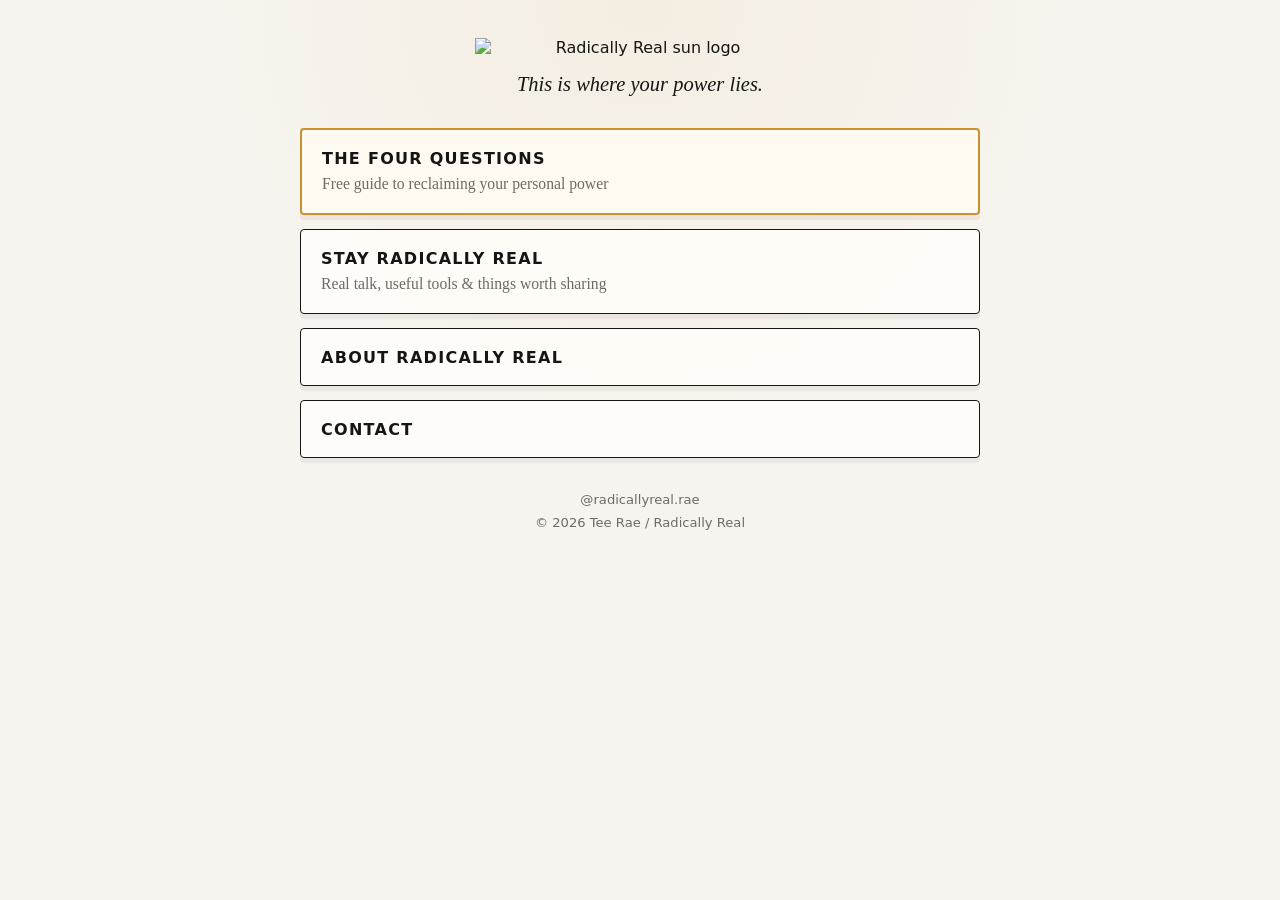
==== index.html @ 1d426fca "Add files via upload" ====
<!doctype html>
<html lang="en">
<head>
  <meta charset="utf-8" />
  <meta name="viewport" content="width=device-width, initial-scale=1" />
  <meta name="description" content="Radically Real by Tee Rae. This is where your power lies." />
  <title>Radically Real</title>
  <link rel="stylesheet" href="styles.css" />
</head>
<body>
  <main class="site-shell">
    <header class="brand">
      <img class="brand-logo" src="assets/radically-real-logo.png" alt="Radically Real sun logo" />
      <p class="tagline">This is where your power lies.</p>
    </header>

    <section class="link-stack" aria-label="Radically Real links">
      <!-- Replace href with your Kit free-guide signup URL when ready. -->
      <a class="link-card primary" href="#" aria-label="The Four Questions free guide">
        <span class="link-title">The Four Questions</span>
        <span class="link-subtitle">Free guide to reclaiming your personal power</span>
      </a>

      <!-- Replace href with your Kit general signup URL when ready. -->
      <a class="link-card" href="#" aria-label="Stay Radically Real email signup">
        <span class="link-title">Stay Radically Real</span>
        <span class="link-subtitle">Real talk, useful tools &amp; things worth sharing</span>
      </a>

      <a class="link-card" href="about.html">
        <span class="link-title">About Radically Real</span>
      </a>

      <a class="link-card" href="contact.html">
        <span class="link-title">Contact</span>
      </a>
    </section>

    <footer class="footer">
      <div>@radicallyreal.rae</div>
      <div style="margin-top:8px;">© 2026 Tee Rae / Radically Real</div>
    </footer>
  </main>
</body>
</html>
---- styles.css ----
:root {
  --ivory: #f7f4ef;
  --paper: #fffdf9;
  --ink: #151515;
  --muted: #6f6a63;
  --amber: #c9922f;
  --rust: #b94a3a;
  --line: #ded8cf;
  --shadow: 0 14px 40px rgba(25, 22, 18, 0.08);
}

* { box-sizing: border-box; }

html { scroll-behavior: smooth; }

body {
  margin: 0;
  min-height: 100vh;
  background:
    radial-gradient(circle at top, rgba(201,146,47,0.07), transparent 28rem),
    var(--ivory);
  color: var(--ink);
  font-family: Inter, ui-sans-serif, system-ui, -apple-system, BlinkMacSystemFont, "Segoe UI", sans-serif;
  -webkit-font-smoothing: antialiased;
}

a { color: inherit; }

.site-shell {
  width: min(100% - 32px, 680px);
  margin: 0 auto;
  padding: 38px 0 28px;
}

.brand {
  text-align: center;
  margin-bottom: 28px;
}

.brand-logo {
  display: block;
  width: min(68vw, 330px);
  height: auto;
  margin: 0 auto 12px;
}

.tagline {
  margin: 0;
  font-family: Georgia, "Times New Roman", serif;
  font-size: clamp(1.08rem, 2.8vw, 1.28rem);
  font-style: italic;
  line-height: 1.5;
}

.link-stack {
  display: grid;
  gap: 14px;
}

.link-card {
  display: block;
  text-decoration: none;
  background: rgba(255, 253, 249, 0.92);
  border: 1px solid var(--ink);
  border-radius: 4px;
  padding: 19px 20px 18px;
  box-shadow: 0 5px 0 rgba(21,21,21,0.06);
  transition: transform 160ms ease, box-shadow 160ms ease, border-color 160ms ease;
}

.link-card:hover,
.link-card:focus-visible {
  transform: translateY(-2px);
  box-shadow: var(--shadow);
  border-color: var(--amber);
  outline: none;
}

.link-card.primary {
  border: 2px solid var(--amber);
  background: #fffaf1;
}

.link-title {
  display: block;
  font-size: 1rem;
  font-weight: 800;
  letter-spacing: 0.08em;
  text-transform: uppercase;
}

.link-subtitle {
  display: block;
  margin-top: 5px;
  color: var(--muted);
  font-family: Georgia, "Times New Roman", serif;
  font-size: 0.98rem;
  line-height: 1.4;
}

.footer {
  margin-top: 34px;
  text-align: center;
  color: var(--muted);
  font-size: 0.82rem;
}

.footer a {
  text-underline-offset: 3px;
}

.page-card {
  background: rgba(255,253,249,0.94);
  border: 1px solid var(--line);
  border-radius: 8px;
  padding: clamp(24px, 5vw, 42px);
  box-shadow: var(--shadow);
}

.page-kicker {
  margin: 0 0 8px;
  color: var(--rust);
  font-size: 0.78rem;
  font-weight: 800;
  letter-spacing: 0.14em;
  text-transform: uppercase;
}

h1 {
  margin: 0 0 20px;
  font-size: clamp(2rem, 7vw, 3.2rem);
  line-height: 1.05;
  letter-spacing: -0.03em;
}

.page-card p {
  margin: 0 0 18px;
  font-family: Georgia, "Times New Roman", serif;
  font-size: 1.08rem;
  line-height: 1.72;
}

.signature {
  margin-top: 28px !important;
  color: var(--rust);
  font-style: italic;
  font-weight: 700;
}

.back-link {
  display: inline-block;
  margin-bottom: 18px;
  font-size: 0.9rem;
  font-weight: 700;
  text-decoration: none;
}

.back-link:hover { text-decoration: underline; }

.contact-box {
  margin-top: 26px;
  padding: 20px;
  border: 1px solid var(--line);
  background: var(--paper);
}

.contact-box a {
  font-weight: 800;
  color: var(--rust);
  text-decoration-thickness: 1px;
  text-underline-offset: 3px;
}

.note {
  margin-top: 20px;
  color: var(--muted);
  font-size: 0.86rem;
  line-height: 1.5;
}

@media (max-width: 480px) {
  .site-shell { width: min(100% - 24px, 680px); padding-top: 24px; }
  .brand-logo { width: min(74vw, 300px); }
  .link-card { padding: 17px 17px 16px; }
}
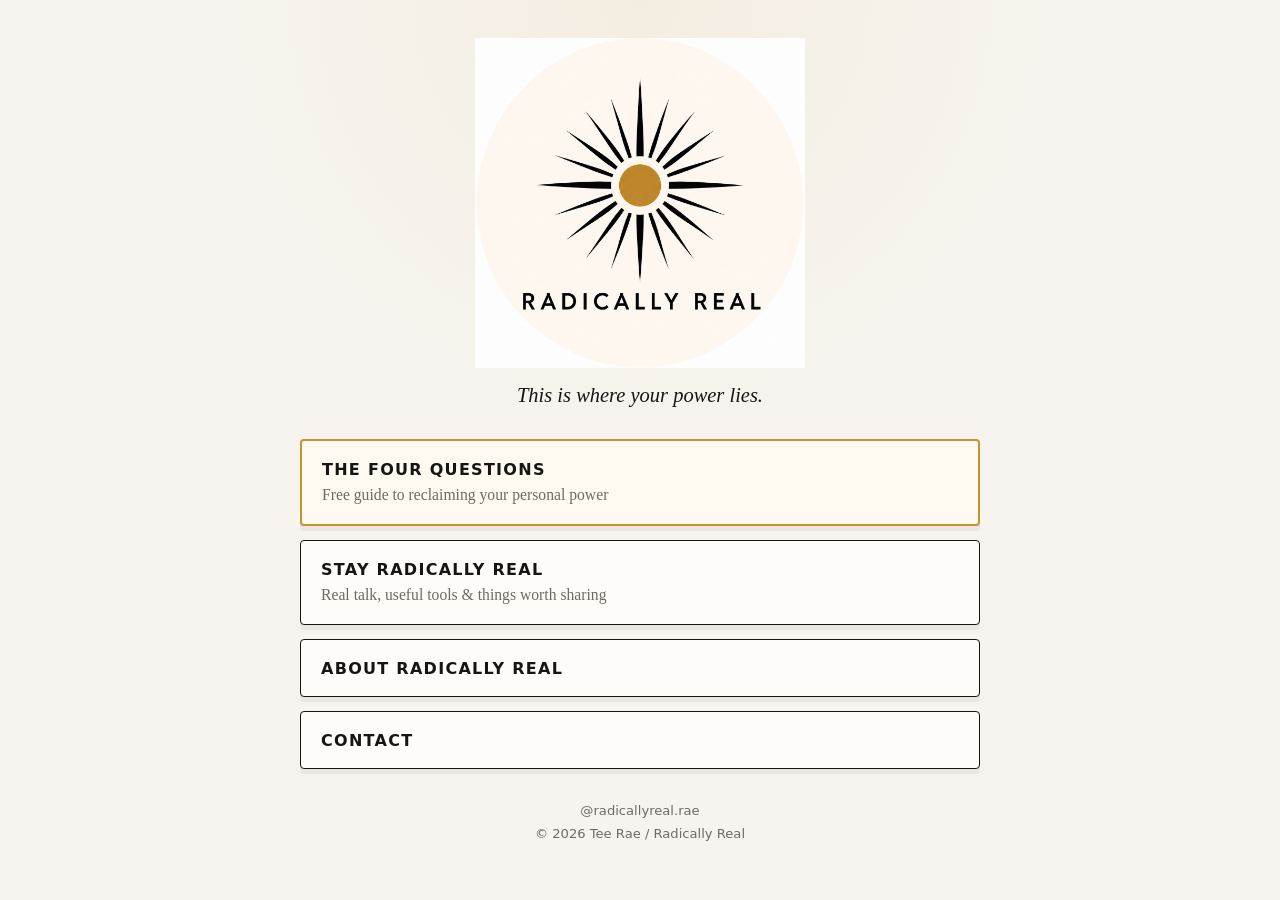
==== commit 41e0679b: "Update logo image source path in index.html" ====
--- a/index.html
+++ b/index.html
@@ -10,7 +10,7 @@
 <body>
   <main class="site-shell">
     <header class="brand">
-      <img class="brand-logo" src="assets/radically-real-logo.png" alt="Radically Real sun logo" />
+      <img class="brand-logo" src="radically-real-logo.png" alt="Radically Real sun logo" />
       <p class="tagline">This is where your power lies.</p>
     </header>
 
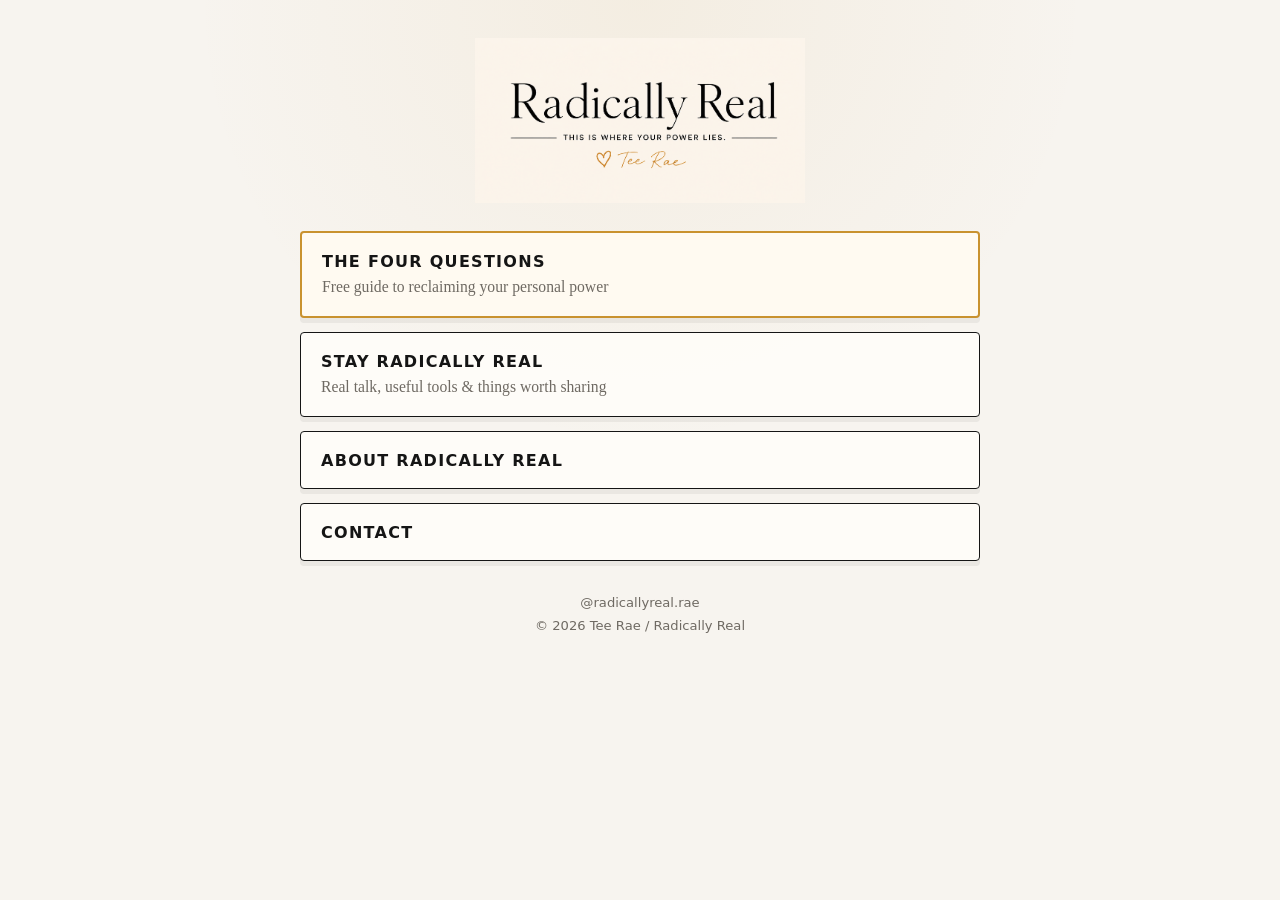
==== commit 4a11996d: "Update brand logo and tagline in index.html" ====
--- a/index.html
+++ b/index.html
@@ -10,19 +10,18 @@
 <body>
   <main class="site-shell">
     <header class="brand">
-      <img class="brand-logo" src="radically-real-logo.png" alt="Radically Real sun logo" />
-      <p class="tagline">This is where your power lies.</p>
+      <img class="brand-logo" src="radically real watermark.png" alt="Radically Real watermark logo" />
     </header>
 
     <section class="link-stack" aria-label="Radically Real links">
       <!-- Replace href with your Kit free-guide signup URL when ready. -->
-      <a class="link-card primary" href="#" aria-label="The Four Questions free guide">
+     <a class="link-card primary" href="#" data-formkit-toggle="cbc5f8ef7a" aria-label="The Four Questions free guide">
         <span class="link-title">The Four Questions</span>
         <span class="link-subtitle">Free guide to reclaiming your personal power</span>
       </a>
 
       <!-- Replace href with your Kit general signup URL when ready. -->
-      <a class="link-card" href="#" aria-label="Stay Radically Real email signup">
+  <a class="link-card" href="#" data-formkit-toggle="6499957e2b" aria-label="Stay Radically Real email signup">
         <span class="link-title">Stay Radically Real</span>
         <span class="link-subtitle">Real talk, useful tools &amp; things worth sharing</span>
       </a>
@@ -41,5 +40,7 @@
       <div style="margin-top:8px;">© 2026 Tee Rae / Radically Real</div>
     </footer>
   </main>
+<script async data-uid="cbc5f8ef7a" src="https://radically-real.kit.com/cbc5f8ef7a/index.js"></script>
+<script async data-uid="6499957e2b" src="https://radically-real.kit.com/6499957e2b/index.js"></script>
 </body>
 </html>
